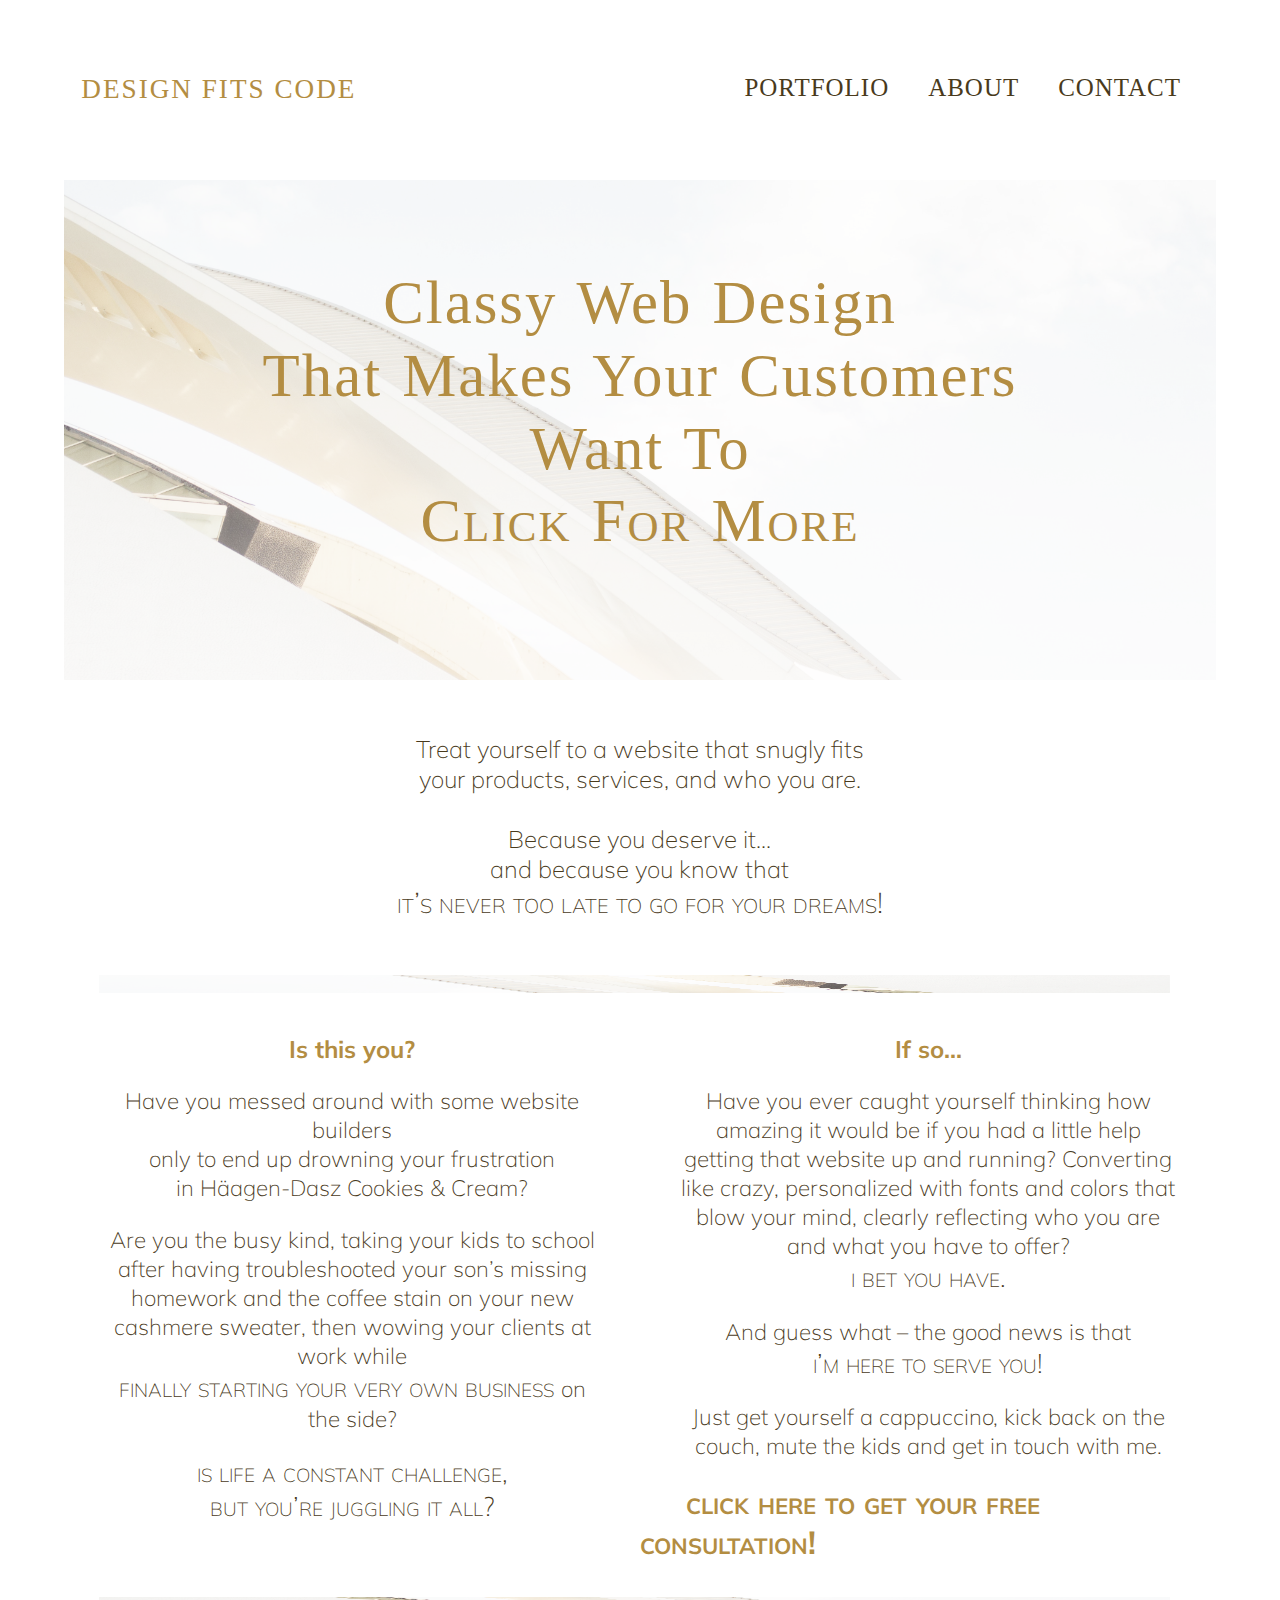
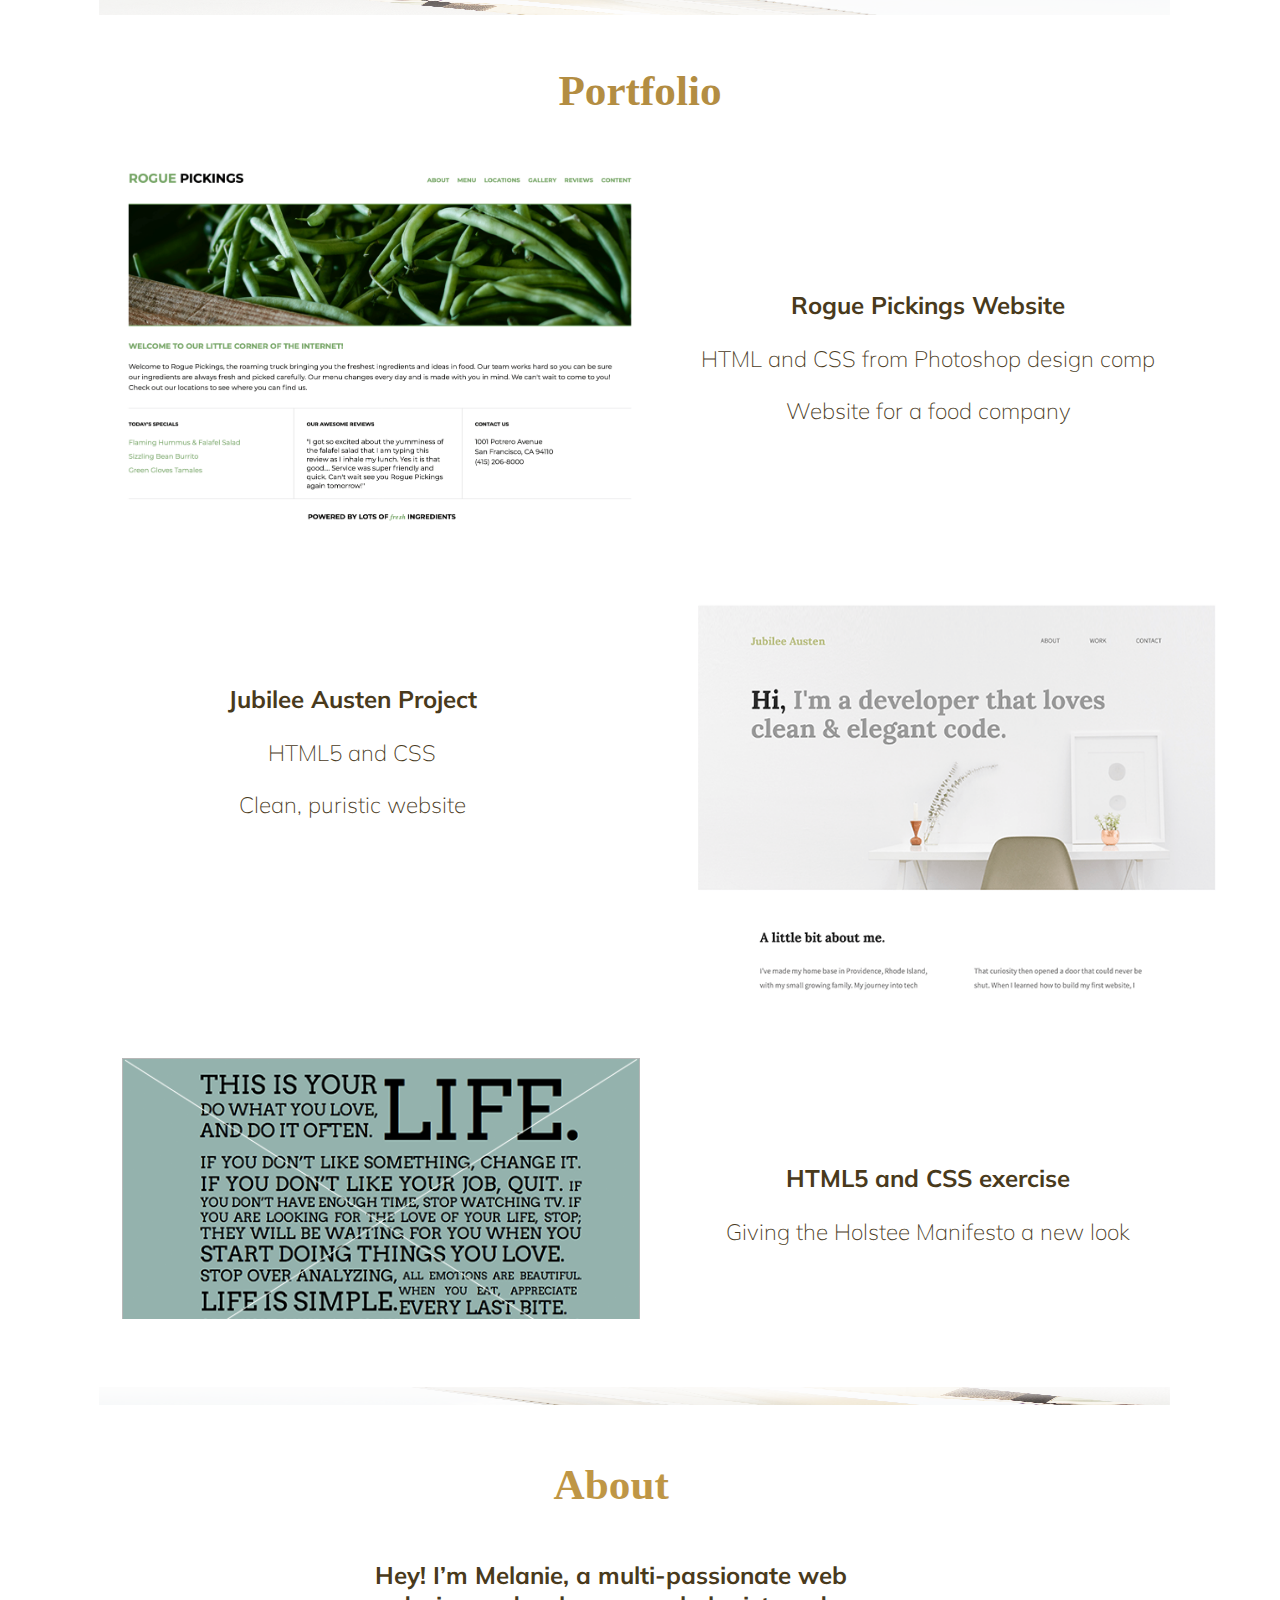
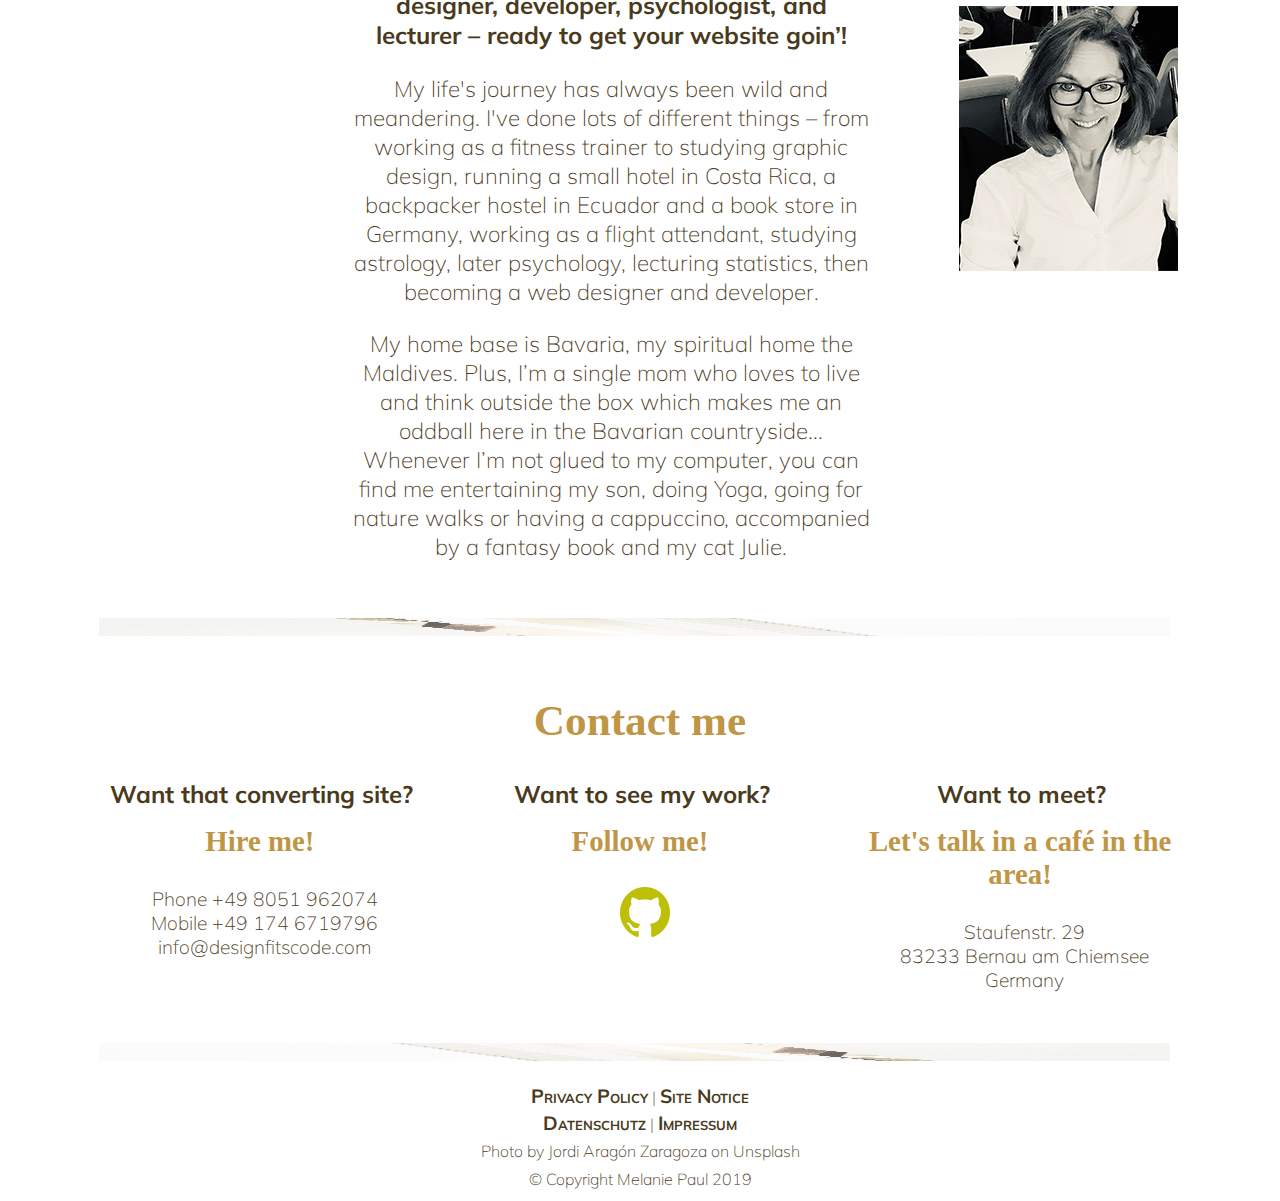
==== index.html @ 4025919d "portfolio project not locally hosted Google fonts" ====
<!DOCTYPE html>
<html lang="en-US">
    <head>
        <meta charset="utf-8">
        <link rel="stylesheet" href="css/normalize.css">
        <link rel="stylesheet" type="text/css" href="css/main.css">
        <link href="https://fonts.googleapis.com/css?family=Muli:300,400,600,Ovo" rel="stylesheet">
        <title>Design Fits Code</title>
    </head>
    <body>
        <header>
          <div class="half-width">
            <h2>Design fits code</h2>
          </div>
          <div class="half-width">
            <nav>
              <ul>
                <li><a href="#portfolio">Portfolio</a></li>
                <li><a href="#about">About</a></li>
                <li><a href="#contact">Contact</a></li>
              </ul>
            </nav>
          </div>
        </header>
      <main>
          <section id="intro">
           <div class="full-width">
             <h1>Classy web design <br>that makes your customers <br>want to <br><span>click for more</span></h1>
           </div>
         </section>
        <section id="introduction">
            <div id="seduction">
              <h2>Treat yourself to a website that snugly fits <br>your products, services, and who you are.<br><br>
              Because you deserve it...<br>and because you know that <br><span>it’s never too late to go for your dreams!</span></h2>
              <img src="img/aragon_divider_2_upside.png" alt="image_section" id="divider_1"/>
           </div>
           <div class="half-width" id="customer-situation">
              <h2>Is this you?</h2>
              <p>Have you messed around with some website builders <br> only to end up drowning your frustration <br>in Häagen-Dasz Cookies &amp; Cream?</p>
              <p>Are you the busy kind, taking your kids to school after having troubleshooted your son’s missing homework and the coffee stain on your new cashmere sweater, then wowing your clients at work while <br><span>finally starting your very own business </span>on the side?</p>
              <p><span>is life a constant challenge, <br>but you’re juggling it all?</span></p>
            </div>
            <div class="half-width" id="get-in-touch">
              <h2>If so...</h2>
              <p>Have you ever caught yourself thinking how amazing it would be if you had a little help getting that website up and running? Converting like crazy, personalized with fonts and colors that blow your mind, clearly reflecting who you are and what you have to offer?<br><span>i bet you have.</span></p>
              <p>And guess what – the good news is that <br><span>i’m here to serve you!</span></p>
              <p>Just get yourself a cappuccino, kick back on the couch, mute the kids and get in touch with me.</p>
              <div class="full-width" id="CTA">
                <a href="mailto:info@designfitscode.com">click here to get your free consultation!</a>
              </div>
            </div>
            <img src="img/aragon_divider_2.png" alt="image_section" id="divider_2"/>
        </section>
        <section id="portfolio">
        <div class="full-width">
            <h2>Portfolio</h2>
          </div>
          <div class="half-width" id="rogue-pickings">
            <img src="img/rogue.png" alt="rogue-pickings" class="half-width" id="rogue"/>
          </div>
          <div class="half-width" id="rogue-text">
            <h3>Rogue Pickings Website</h3>
            <p>HTML and CSS from Photoshop design comp</p>
            <p>Website for a food company</p>
          </div>
          <div class="full-width" id="jubilee-austen">
            <div class="half-width" id="jubilee-text">
             <h3>Jubilee Austen Project</h3>
             <p>HTML5 and CSS</p>
             <p>Clean, puristic website</p>
            </div>
           <div class="half-width" id="jubilee-image">
             <img src="img/jubilee.png" alt="jubilee"/>
           </div>
         </div>
         <div class="full-width" id="holstee">
          <div class="half-width" id="holstee-image">
           <img src="img/holstee-thumbnail.png" alt="holstee manifesto"/>
          </div>
          <div class="half-width" id="holstee-text">
            <h3>HTML5 and CSS exercise</h3>
            <p>Giving the Holstee Manifesto a new look</p>
          </div>
        </div>
        </section>
        <img src="img/aragon_divider_upsidedown.png" alt="image_section" id="divider_3"/>
        <section id="about">
          <div class="half-width" id="about-text">
            <h2>About</h2>
            <h3>Hey! I’m Melanie, a multi-passionate web designer, developer, psychologist, and lecturer – ready to get your website goin’!</h3>
            <p>My life's journey has always been wild and meandering. I've done lots of different things – from working as a fitness trainer to studying graphic design, running a small hotel in Costa Rica, a backpacker hostel in Ecuador and a book store in Germany, working as a flight attendant, studying astrology, later psychology, lecturing statistics, then becoming a web designer and developer.</p>
            <p>My home base is Bavaria, my spiritual home the Maldives. Plus, I’m a single mom who loves to live and think outside the box which makes me an oddball here in the Bavarian countryside... Whenever I’m not glued to my computer, you can find me entertaining my son, doing Yoga, going for nature walks or having a cappuccino, accompanied by a fantasy book and my cat Julie.</p>
          </div>
          <div class="half-width" id="mel-pic">
            <img src="img/melanie.jpg" alt="Melanie" />
          </div>
        </section>
        <img src="img/aragon_divider_2.png" alt="image_section" id="divider_4"/>
        <section id="contact">
          <h2>Contact me</h2>
          <div class="third-width">
            <h3>Want that converting site?</h3>
            <p>Hire me!</p>
            <ul>
             <li>Phone +49 8051 962074</li>
             <li>Mobile +49 174 6719796</li>
             <li><a href="mailto:info@designfitscode.com">info@designfitscode.com</a></li>
           </ul>
          </div>
          <div class="third-width">
            <h3>Want to see my work?</h3>
            <p>Follow me!</p>
            <ul>
             <li><a href="https://github.com/Lilith9" target="_blank"><img src="img/github.png" alt="Github"></a></li>
           </ul>
          </div>
          <div class="third-width">
            <h3>Want to meet?</h3>
            <p>Let's talk in a café in the area!</p>
            <ul>
             <li>Staufenstr. 29</li>
             <li>83233 Bernau am Chiemsee</li>
             <li>Germany</li>
           </ul>
          </div>
        </section>
    </main>
  <img src="img/aragon_divider_2_upside.png" alt="image_section" id="divider_5"/>
        <footer id="footer">
          <p><a href="privacy-policy/index.html" target="_blank">Privacy Policy</a> | <a href="site-notice/index.html" target="_blank">Site Notice</a></p>
          <p><a href="datenschutz/index.html" target="_blank">Datenschutz</a> | <a href="impressum/index.html" target="_blank">Impressum</a></p>
          <p>Photo by Jordi Aragón Zaragoza on Unsplash</p>
          <p>© Copyright Melanie Paul 2019</p>
        </footer>
    </body>
</html>
---- css/main.css ----
/***** BASE STYLES *****/

body {
  font-family: 'Ovo', serif;
  font-family: 'Muli', sans-serif;
  margin: 0 5% 0 5%;
}

h1 {
  font-family: Ovo;
  font-size: 2.7em;
  font-weight: bold;
  color: #b38d42;
  text-align: center;
  padding-top: 3%;
}

h2, h3 {
    font-family: Muli;
    font-size: 1.5em;
    font-weight: bold;
    color: #493a1c;
    text-align: center;
    padding-top: 3%;
  }

p {
    font-family: Muli;
    font-size: 1.4em;
    font-weight: lighter;
    color: #493a1c;
    text-align: center;
  }

ul li {
  font-family: Muli;
  font-size: 1.2em;
  font-weight: lighter;
  color: #493a1c;
  text-align: center;
  list-style-type: none;
}
/***** GRID *****/
.full-width {
  width: 100%;
  margin: 0 auto;
}

.half-width {
  width: 50%;
  float: left;
}

.third-width {
  width: 33%;
  float: left;
  }


/***** HEADER *****/
header h2 {
  padding: 9% 0 9% 3%;
  text-align: left;
  font-family: 'Ovo';
  font-weight: lighter;
  font-size: 1.7em;
  letter-spacing: 2px;
  text-transform: uppercase;
  color: #b38d42;
}

nav {
  float: right;
  padding: 10% 0 10%;
}

nav ul li {
  display: inline-block;
}

nav ul li a {
  font-family: 'Ovo';
  text-transform: uppercase;
  text-decoration: none;
  font-size: 1.3em;
  font-weight: lighter;
  color: #493a1c;
  letter-spacing: 1px;
  padding-right: 35px;
}

/***** MAIN *****/

/***** INTRO *****/
#intro .full-width {
  background-image: url('../img/aragon_heller.png');
  background-size: 100%;
  height: 500px;
  background-repeat: no-repeat;
  overflow: auto;
}

#intro h1 {
  font-family: Ovo;
  font-size: 3.8em;
  font-weight: 400;
  letter-spacing: 2px;
  word-spacing: 3px;
  line-height: 1.2em;
  text-transform: capitalize;
  color: #b38d42;
  text-align: center;
  padding-top: 4%;
}
#intro h1 span {
  font-variant: small-caps;
}

/***** SEDUCTION *****/
#seduction h2 {
  font-family: Muli;
  font-size: 1.5em;
  font-weight: lighter;
  color: #493a1c;
  text-align: center;
  width: 90%;
  padding-top: 3%;
  padding-left: 5%;
}

#seduction h2 span {
  font-size: 1.2em;
  font-variant: small-caps;
}

#divider_1, #divider_2, #divider_3, #divider_4, #divider_5{
  width: 93%;
  height: 18px;
  padding-top: 3%;
  padding-left: 3%;
}

/***** CUSTOMER SITUATION *****/
#customer-situation h2 {
  color: #b38d42;
}

#customer-situation p {
  font-family: Muli;
  font-size: 1.4em;
  font-weight: lighter;
  color: #493a1c;
  text-align: center;
  padding-left: 7%;
  padding-right: 7%
}

#customer-situation span {
  font-size: 1.2em;
  font-variant: small-caps;
}

/***** GET IN TOUCH *****/
#get-in-touch h2 {
  font-family: Muli;
  font-size: 1.5em;
  font-weight: bold;
  color: #b38d42;
  text-align: center;
  padding-top: 3%;
}

#get-in-touch p {
  font-family: Muli;
  font-size: 1.4em;
  font-weight: lighter;
  color: #493a1c;
  text-align: center;
  padding-left: 7%;
  padding-right: 7%
}
#get-in-touch span {
  font-size: 1.2em;
  font-variant: small-caps;
}
#CTA a {
  font-family: Muli;
  font-size: 2em;
  font-weight: bold;
  font-variant: small-caps;
  color: #b38d42;
  text-align: center;
  text-decoration: none;
  padding-top: 3%;
  padding-left: 8%;
}

/***** PORTFOLIO *****/

#portfolio h2 {
    font-family: Ovo;
    font-size: 2.7em;
    font-weight: bold;
    color: #b38d42;
    text-align: center;
    padding-top: 1%;
  }

#rogue-pickings img {
 width: 90%;
 height: 50%;
 max-width: 100%;
 margin-left: 10%;
}

#rogue-text h3 {
  padding-top: 20%;
}

#rogue-text {
  padding-bottom: 10%;
}

#jubilee-text {
  padding-top: 7%;
  float: left;
  clear: both;
}

#jubilee-image img {
  width: 90%;
  height: 40%;
  max-width: 100%;
  padding: 7% 2% 5% 10%;
}

#holstee-image img {
  width: 90%;
  height: 30%;
  max-width: 100%;
  padding-top: 5%;
  padding-left: 10%;
  padding-bottom: 5%;
}

#holstee-text {
  padding-top: 8%;
}
/***** ABOUT *****/
#about h2 {
    font-family: Ovo;
    font-size: 2.7em;
    font-weight: bold;
    color: #bf9645;
    text-align: center;
  }
#about {
  width: 90%;
  padding-left: 25%;
}

#about img {
  padding-left: 17%;
  padding-top: 38%;
  float: left;
}

/***** CONTACT *****/
#divider_5 {
  padding-bottom: 1%;
}
#contact h2 {
    font-family: Ovo;
    font-size: 2.7em;
    font-weight: bold;
    color: #bf9645;
    text-align: center;
    line-height: 0.5em;
  }
#contact h3 {
    line-height: 0.2em;
    padding-top: 0%;
    padding-left: 4%;
}

#contact p {
  font-family: Ovo;
  font-size: 1.8em;
  font-weight: bolder;
  color: #bf9645;
  text-align: center;
  padding-left: 3%;
}

#contact ul {
  padding-right: 5%;
}

#contact a {
  text-decoration: none;
  color: #493a1c;
}

/***** FOOTER *****/
#footer p {
  font-size: 1em;
  line-height: 0.7em;
}
#footer a {
  font-family: Muli;
  font-size: 1em;
  font-weight: normal;
  color: #493a1c;
  text-align: center;
  text-decoration: none;
  line-height: 0.1em;
}

/***** IMPRESSUM FOOTER *****/
#image-impressum img {
  padding-bottom: 2%;
  padding-top: 2%;
  padding-left: 45%;
}
#footer a {
  font-variant: small-caps;
  font-weight: bold;
  font-size: 1.2em;
}
#datenschutz-siegel img {
  padding-top: 2%;
  padding-left: 45%;
}
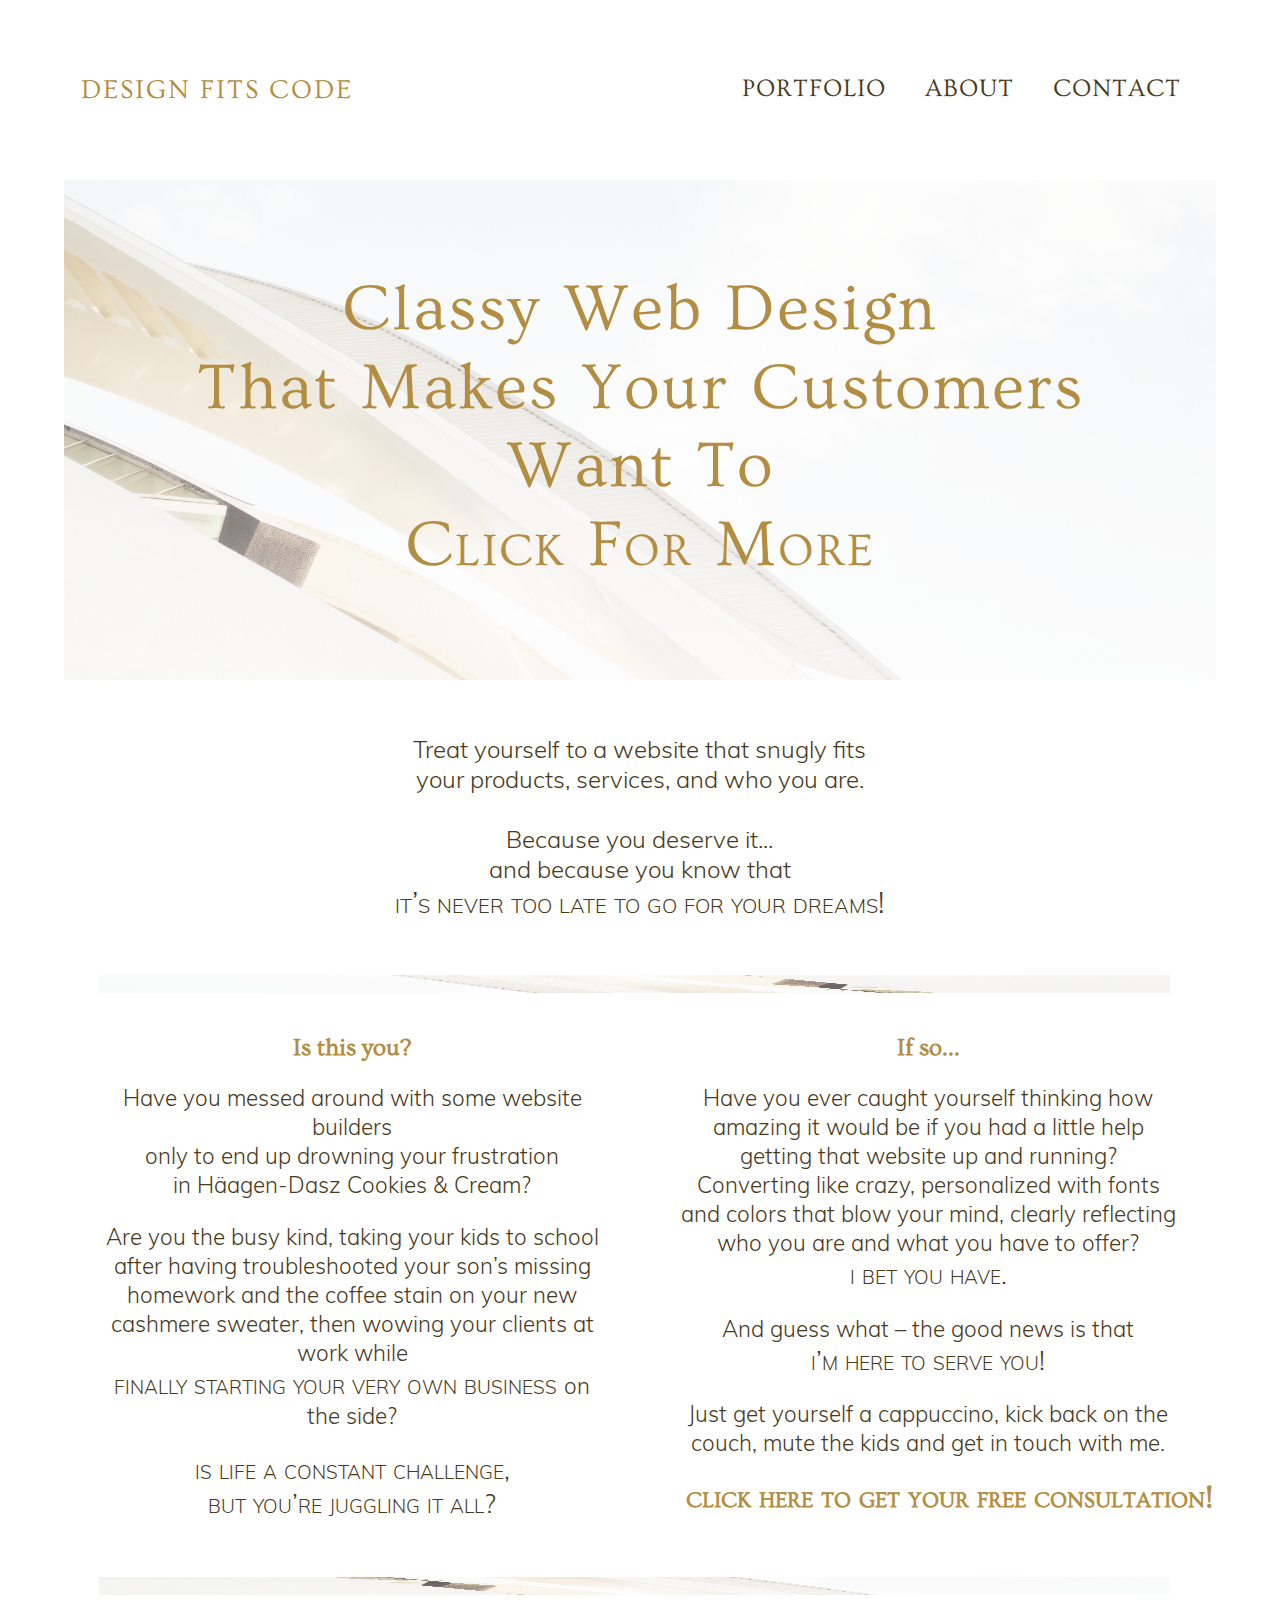
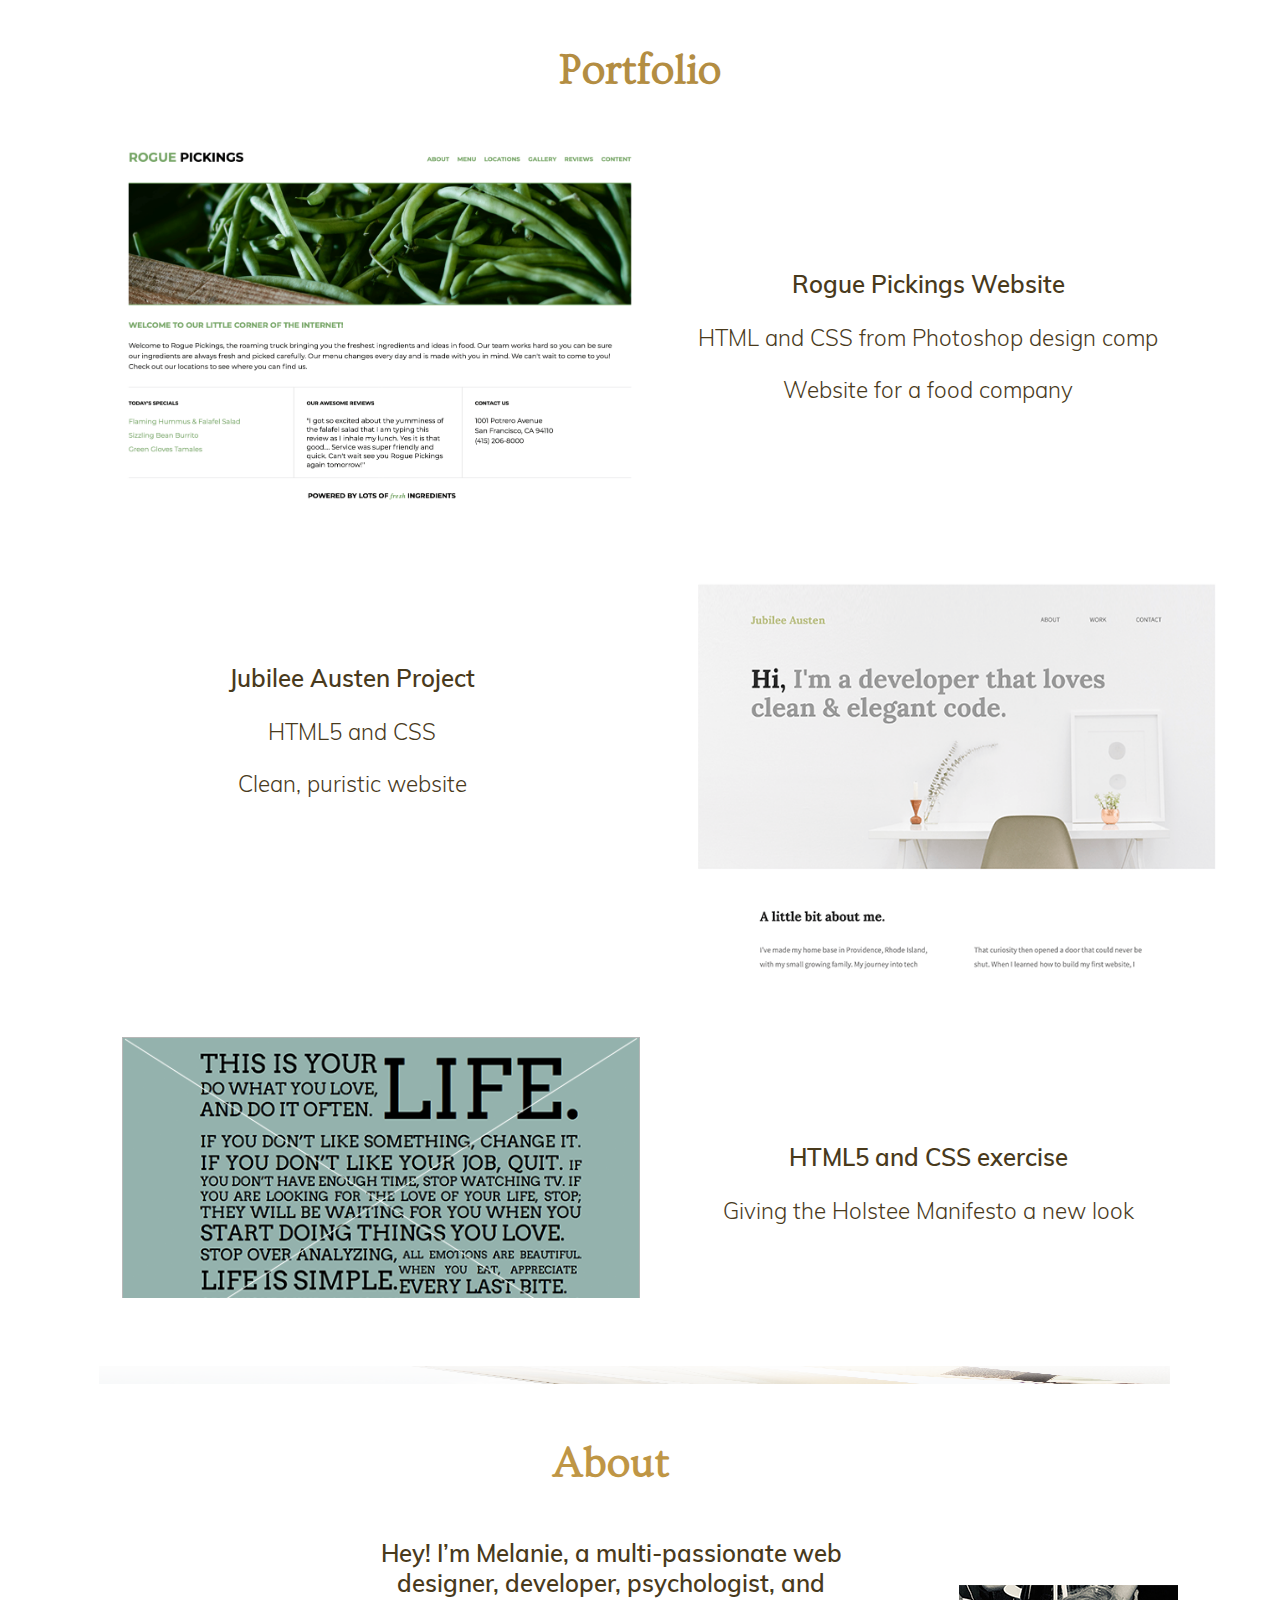
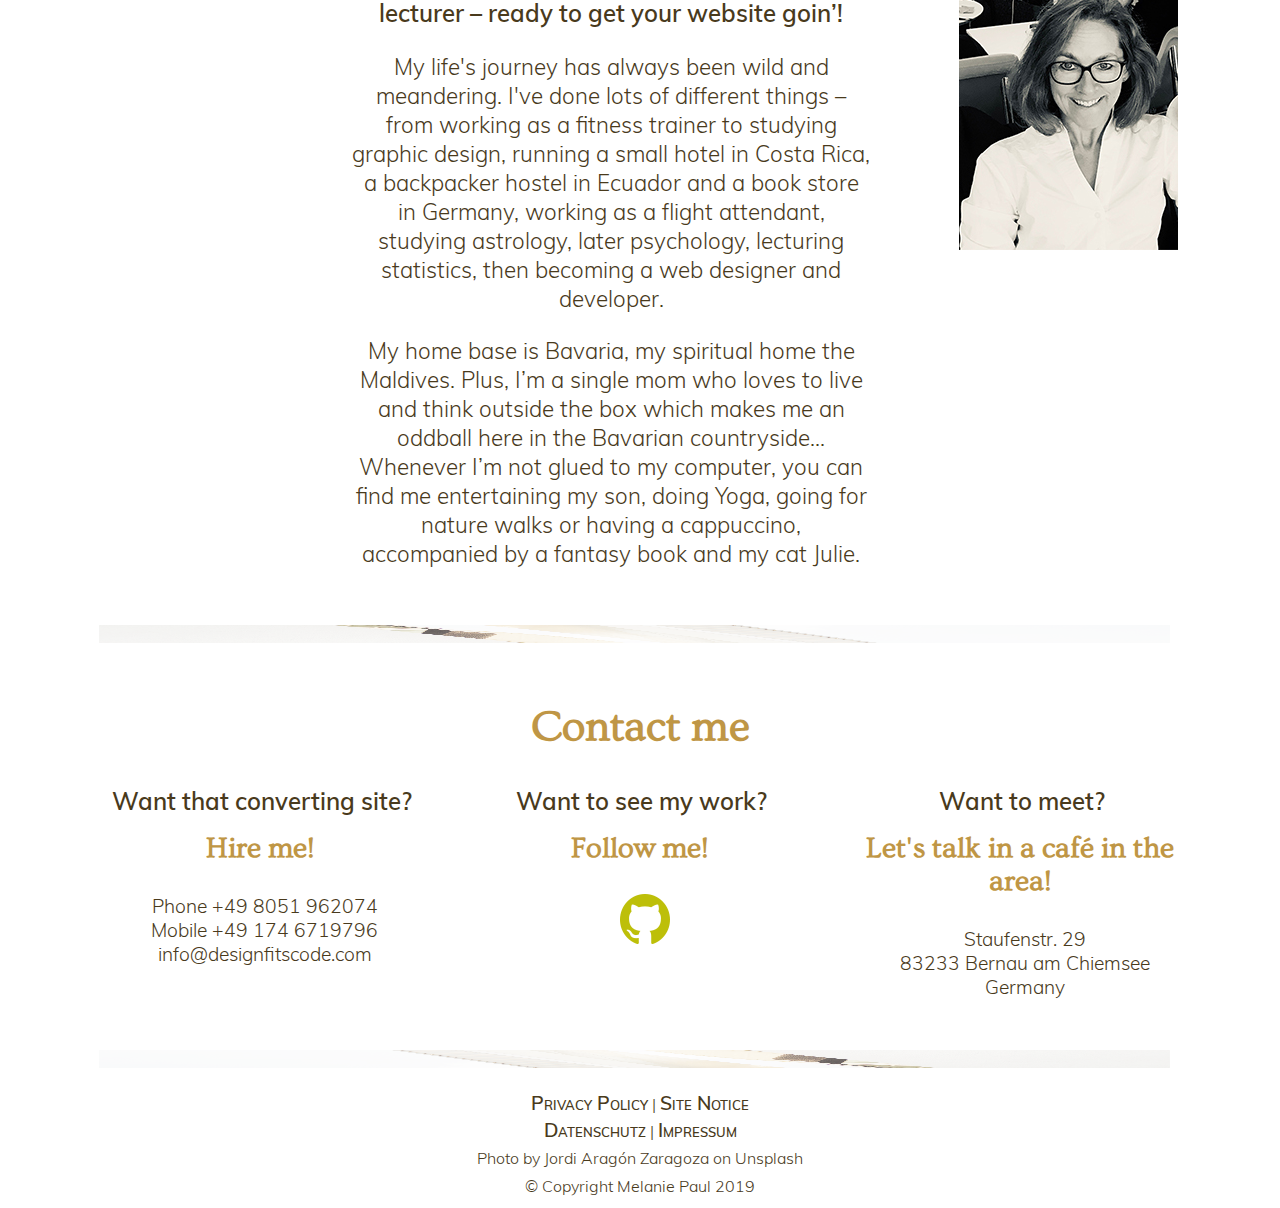
==== commit b7d206ab: "portfolio with locally hosted Google web fonts" ====
--- a/index.html
+++ b/index.html
@@ -4,7 +4,6 @@
         <meta charset="utf-8">
         <link rel="stylesheet" href="css/normalize.css">
         <link rel="stylesheet" type="text/css" href="css/main.css">
-        <link href="https://fonts.googleapis.com/css?family=Muli:300,400,600,Ovo" rel="stylesheet">
         <title>Design Fits Code</title>
     </head>
     <body>
--- a/css/main.css
+++ b/css/main.css
@@ -1,5 +1,60 @@
+/***** WEB FONTS *****/
+/* ovo-regular - latin */
+@font-face {
+  font-family: 'Ovo';
+  font-style: normal;
+  font-weight: 400;
+  src: url('../fonts/ovo-v10-latin/-regular.eot'); /* IE9 Compat Modes */
+  src: local('Ovo'),
+       url('../fonts/ovo-v10-latin/ovo-v10-latin-regular.eot?#iefix') format('embedded-opentype'), /* IE6-IE8 */
+       url('../fonts/ovo-v10-latin/ovo-v10-latin-regular.woff2') format('woff2'), /* Super Modern Browsers */
+       url('../fonts/ovo-v10-latin/ovo-v10-latin-regular.woff') format('woff'), /* Modern Browsers */
+       url('../fonts/ovo-v10-latin/ovo-v10-latin-regular.ttf') format('truetype'), /* Safari, Android, iOS */
+       url('../fonts/ovo-v10-latin/ovo-v10-latin-regular.svg#Ovo') format('svg'); /* Legacy iOS */
+}
+
+/* muli-300 - latin */
+@font-face {
+  font-family: 'Muli';
+  font-style: normal;
+  font-weight: 300;
+  src: url('../fonts/muli-v12-latin/muli-v12-latin-300.eot'); /* IE9 Compat Modes */
+  src: local('Muli Light'), local('Muli-Light'),
+       url('../fonts/muli-v12-latin/muli-v12-latin-300.eot?#iefix') format('embedded-opentype'), /* IE6-IE8 */
+       url('../fonts/muli-v12-latin/muli-v12-latin-300.woff2') format('woff2'), /* Super Modern Browsers */
+       url('../fonts/muli-v12-latin/muli-v12-latin-300.woff') format('woff'), /* Modern Browsers */
+       url('../fonts/muli-v12-latin/muli-v12-latin-300.ttf') format('truetype'), /* Safari, Android, iOS */
+       url('../fonts/muli-v12-latin/muli-v12-latin-300.svg#Muli') format('svg'); /* Legacy iOS */
+}
+/* muli-regular - latin */
+@font-face {
+  font-family: 'Muli';
+  font-style: normal;
+  font-weight: 400;
+  src: url('../fonts/muli-v12-latin/muli-v12-latin-regular.eot'); /* IE9 Compat Modes */
+  src: local('Muli Regular'), local('Muli-Regular'),
+       url('../fonts/muli-v12-latin/muli-v12-latin-regular.eot?#iefix') format('embedded-opentype'), /* IE6-IE8 */
+       url('../fonts/muli-v12-latin/muli-v12-latin-regular.woff2') format('woff2'), /* Super Modern Browsers */
+       url('../fonts/muli-v12-latin/muli-v12-latin-regular.woff') format('woff'), /* Modern Browsers */
+       url('../fonts/muli-v12-latin/muli-v12-latin-regular.ttf') format('truetype'), /* Safari, Android, iOS */
+       url('../fonts/muli-v12-latin/muli-v12-latin-regular.svg#Muli') format('svg'); /* Legacy iOS */
+}
+/* muli-600 - latin */
+@font-face {
+  font-family: 'Muli';
+  font-style: normal;
+  font-weight: 600;
+  src: url('../fonts/muli-v12-latin/muli-v12-latin-600.eot'); /* IE9 Compat Modes */
+  src: local('Muli SemiBold'), local('Muli-SemiBold'),
+       url('../fonts/muli-v12-latin/muli-v12-latin-600.eot?#iefix') format('embedded-opentype'), /* IE6-IE8 */
+       url('../fonts/muli-v12-latin/muli-v12-latin-600.woff2') format('woff2'), /* Super Modern Browsers */
+       url('../fonts/muli-v12-latin/muli-v12-latin-600.woff') format('woff'), /* Modern Browsers */
+       url('../fonts/muli-v12-latin/muli-v12-latin-600.ttf') format('truetype'), /* Safari, Android, iOS */
+       url('../fonts/muli-v12-latin/muli-v12-latin-600.svg#Muli') format('svg'); /* Legacy iOS */
+}
+
+
 /***** BASE STYLES *****/
-
 body {
   font-family: 'Ovo', serif;
   font-family: 'Muli', sans-serif;
@@ -7,7 +62,7 @@
 }
 
 h1 {
-  font-family: Ovo;
+  font-family: 'Ovo';
   font-size: 2.7em;
   font-weight: bold;
   color: #b38d42;
@@ -16,7 +71,7 @@
 }
 
 h2, h3 {
-    font-family: Muli;
+    font-family: 'Muli';
     font-size: 1.5em;
     font-weight: bold;
     color: #493a1c;
@@ -25,7 +80,7 @@
   }
 
 p {
-    font-family: Muli;
+    font-family: 'Muli';
     font-size: 1.4em;
     font-weight: lighter;
     color: #493a1c;
@@ -102,8 +157,8 @@
 
 #intro h1 {
   font-family: Ovo;
-  font-size: 3.8em;
-  font-weight: 400;
+  font-size: 4.1em;
+  font-weight: 500;
   letter-spacing: 2px;
   word-spacing: 3px;
   line-height: 1.2em;
@@ -142,6 +197,7 @@
 
 /***** CUSTOMER SITUATION *****/
 #customer-situation h2 {
+font-family: Ovo;
   color: #b38d42;
 }
 
@@ -162,7 +218,7 @@
 
 /***** GET IN TOUCH *****/
 #get-in-touch h2 {
-  font-family: Muli;
+  font-family: Ovo;
   font-size: 1.5em;
   font-weight: bold;
   color: #b38d42;
@@ -184,7 +240,7 @@
   font-variant: small-caps;
 }
 #CTA a {
-  font-family: Muli;
+  font-family: Ovo;
   font-size: 2em;
   font-weight: bold;
   font-variant: small-caps;
